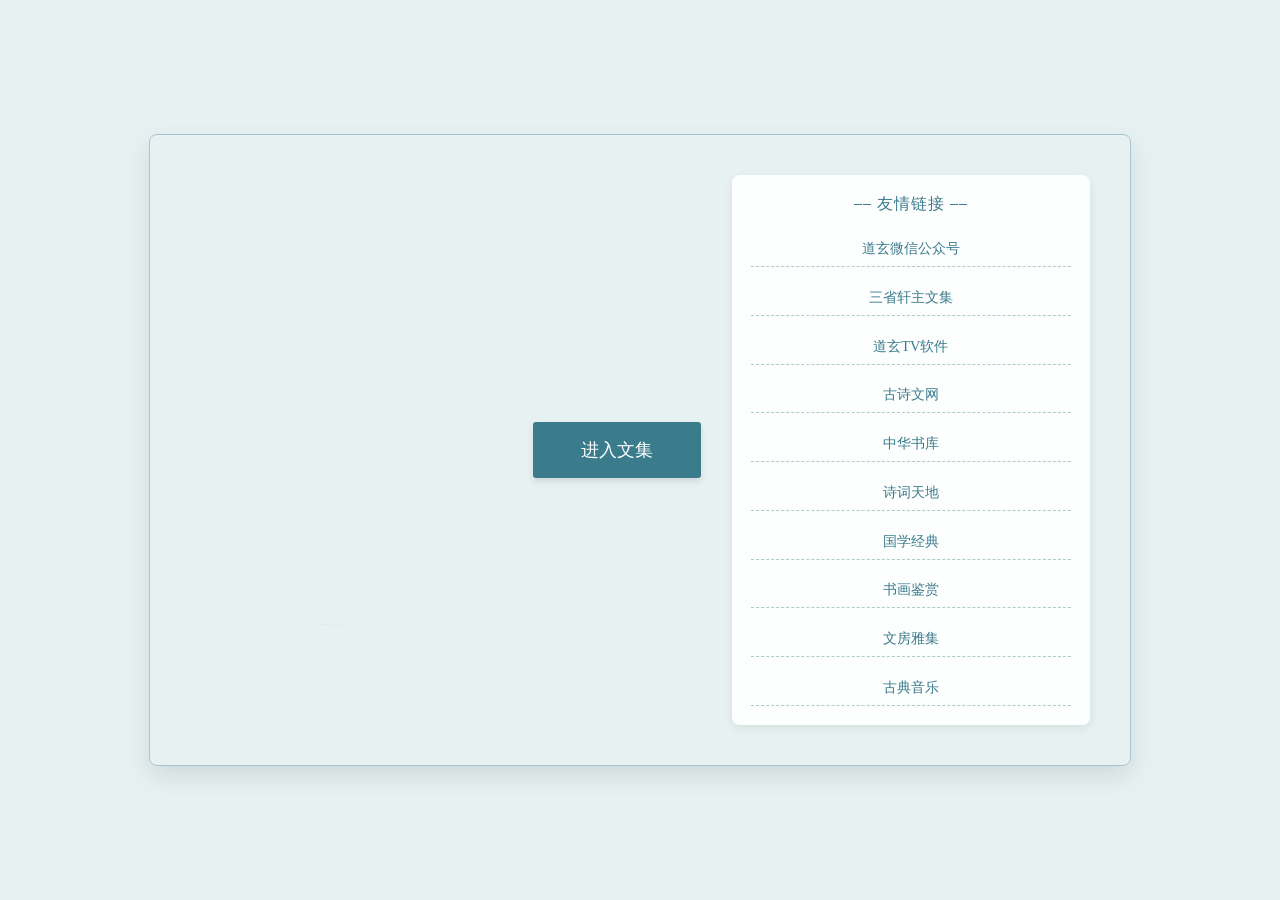
==== index.html @ 2157ac99 "Add files via upload" ====
<!DOCTYPE html>
<html lang="zh-CN">
<head>
    <meta charset="UTF-8">
    <meta name="viewport" content="width=device-width, initial-scale=1.0">
    <meta name="description" content="道玄文集 - 古典诗词与散文杂记">
    <link rel="icon" href="data:image/svg+xml,<svg xmlns='http://www.w3.org/2000/svg'   viewBox='0 0 100 100'><text y='.9em' font-size='90' fill='%235a3921'>📜</text></svg>">
    <title>道玄文集</title>
<!-- 百度统计代码 -->
<script>
var _hmt = _hmt || [];
(function() {
  var hm = document.createElement("script");
  hm.src = "https://hm.baidu.com/hm.js?35b5524e050763995511f80570ae121c";
  var s = document.getElementsByTagName("script")[0]; 
  s.parentNode.insertBefore(hm, s);
})();
</script>
    <style>
        :root {
            --paper-color: #E8F1F2;
            --ink-color: #2E5E6E;
            --accent-color: #3A7B8C;
            --shadow-color: rgba(0,0,0,0.1);
        }
        
        html, body {
            width: 100%;
            height: 100%;
            margin: 0;
            padding: 0;
            overflow-x: hidden;
        }
        
        body {
            font-family: "楷体", "STKaiti", serif;
            background: var(--paper-color) fixed;
            color: var(--ink-color);
            min-height: 100vh;
            display: flex;
            justify-content: center;
            align-items: center;
            background-image: url('https://img.zcool.cn/community/01f3fa5d18d473a801213f26e4776a.jpg@1280w_1l_2o_100sh.jpg');   
            background-size: cover;
            background-attachment: fixed;
            background-blend-mode: overlay;
            background-repeat: no-repeat;
            background-position: center;
        }
        
        .book-cover {
            width: 90%;
            max-width: 900px;
            min-height: 60vh;
            position: relative;
            transform-style: preserve-3d;
            transition: all 0.8s ease;
            display: flex;
            flex-direction: column;
            align-items: center;
        }
        
        .front-cover {
            background: rgba(232, 241, 242, 0.95);
            border: 1px solid #A3C4D2;
            box-shadow: 0 10px 25px var(--shadow-color);
            padding: 2rem;
            text-align: center;
            transform-origin: left center;
            backface-visibility: hidden;
            width: 100%;
            border-radius: 8px;
            display: flex;
            flex-direction: column;
            align-items: center;
        }
 
        .author-portrait {
            width: 200px;
            height: 250px;
            margin: 0 auto 1.5rem;
            background: url('https://6948.kstore.space/dx/wsf.webp')  center/cover;
            border-radius: 50% 50% 50% 50% / 60% 60% 40% 40%;
            box-shadow: 0 5px 15px rgba(0,0,0,0.2);
            clip-path: ellipse(45% 50% at 50% 50%);
        }
        
        .open-book {
            display: inline-block;
            padding: 0.8rem 2.5rem;
            background: var(--accent-color);
            color: white;
            border-radius: 3px;
            font-size: 1rem;
            transition: all 0.3s;
            margin: 1.5rem 0;
            border: none;
            cursor: pointer;
            box-shadow: 0 4px 6px var(--shadow-color);
            font-family: "楷体", serif;
        }
        
        .open-book:hover {
            background: var(--ink-color);
            transform: translateY(-2px);
            box-shadow: 0 6px 8px var(--shadow-color);
        }
 
        /* 移动端优先的布局样式 */
        .links-section {
            width: 100%;
            max-width: 400px;
            padding: 1.2rem;
            background: rgba(255, 255, 255, 0.88);
            border-radius: 8px;
            box-shadow: 0 3px 10px rgba(0,0,0,0.08);
            margin-top: 1.5rem;
            order: 3; /* 确保在移动端显示顺序 */
        }
 
        .friend-links-grid {
            display: grid;
            grid-template-columns: repeat(2, 1fr);
            grid-gap: 0.8rem;
            text-align: center;
            margin: 0;
            padding: 0;
        }
 
        .friend-links-grid a {
            color: var(--accent-color);
            text-decoration: none;
            padding: 0.5rem 0.3rem;
            border-bottom: 1px dashed rgba(58, 123, 140, 0.4);
            transition: all 0.3s;
            font-size: 0.9rem;
        }
 
        .friend-links-grid a:hover {
            color: var(--ink-color);
            border-bottom-color: var(--ink-color);
        }
 
        .links-title {
            text-align: center;
            margin-bottom: 1rem;
            color: var(--accent-color);
            font-size: 1rem;
            letter-spacing: 1px;
        }
        
        .book-cover.opened   {
            transform: rotateY(-150deg);
            pointer-events: none;
        }
 
        /* 桌面端布局调整 */
        @media (min-width: 768px) {
            .front-cover {
                flex-direction: row;
                justify-content: space-between;
                align-items: center;
                padding: 2.5rem;
            }
            
            .author-portrait {
                width: 240px;
                height: 300px;
                margin: 0 2rem 0 0;
            }
            
            .links-section {
                max-width: 280px;
                margin-top: 0;
                order: 0;
            }
            
            .friend-links-grid {
                grid-template-columns: 1fr;
            }
            
            .open-book {
                padding: 1rem 3rem;
                font-size: 1.1rem;
                margin: 2rem 0;
            }
        }
 
        @media (min-width: 992px) {
            .author-portrait {
                width: 280px;
                height: 350px;
            }
            
            .links-section {
                max-width: 320px;
            }
        }
    </style>
</head>
<body>
    <div class="book-cover" id="bookCover">
        <div class="front-cover">
            <!-- 作者照片 -->
            <div class="author-portrait"></div>
            
            <!-- 进入文集按钮 -->
            <button class="open-book" onclick="navigateWithAnimation()">进入文集</button>
            
            <!-- 友情链接区域 -->
            <div class="links-section">
                <div class="links-title">⎯⎯ 友情链接 ⎯⎯</div>
                <div class="friend-links-grid">                  
                    <a href="https://mp.weixin.qq.com/mp/appmsgalbum?__biz=Mzk0ODc1MzcxMg==&action=getalbum&album_id=4070727578921992197#wechat_redirect"  target="_blank">道玄微信公众号</a>
                    <a href="https://6948.kstore.space/ckn/feiye.html"  target="_blank">三省轩主文集</a>
                    <a href="https://6948.kstore.space/app/index.html"  target="_blank">道玄TV软件</a>
                    <a href="https://www.gushiwen.org/"  target="_blank">古诗文网</a>
                    <a href="https://www.zhonghuashu.com/"  target="_blank">中华书库</a>
                    <a href="#" target="_blank">诗词天地</a>
                    <a href="#" target="_blank">国学经典</a>
                    <a href="#" target="_blank">书画鉴赏</a>
                    <a href="#" target="_blank">文房雅集</a>
                    <a href="#" target="_blank">古典音乐</a>
                </div>
            </div>
        </div>
    </div>
 
    <script>
        // PWA支持 
        if('serviceWorker' in navigator) {
            navigator.serviceWorker.register('sw.js?ver=1.0');    
        }
        
        // 翻页动画导航 
        function navigateWithAnimation() {
            document.getElementById('bookCover').classList.add('opened');   
            setTimeout(() => {
                window.location.href  = "index1.html";   
            }, 800);
        }
    </script>
</body>
</html>
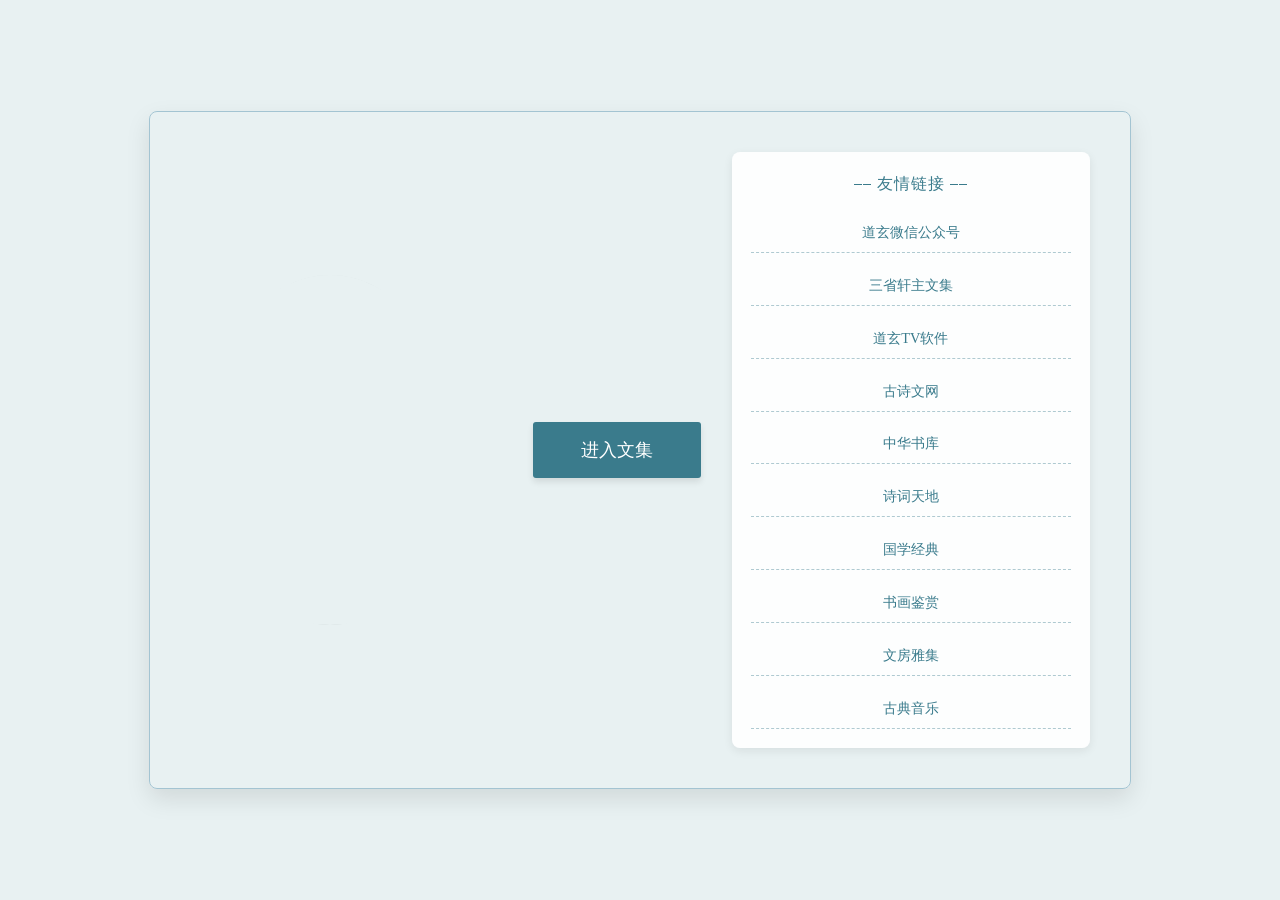
==== commit e6db8ad7: "📚 上传道玄文集4.0（批次 1）" ====
--- a/index.html
+++ b/index.html
@@ -6,197 +6,10 @@
     <meta name="description" content="道玄文集 - 古典诗词与散文杂记">
     <link rel="icon" href="data:image/svg+xml,<svg xmlns='http://www.w3.org/2000/svg'   viewBox='0 0 100 100'><text y='.9em' font-size='90' fill='%235a3921'>📜</text></svg>">
     <title>道玄文集</title>
-<!-- 百度统计代码 -->
-<script>
-var _hmt = _hmt || [];
-(function() {
-  var hm = document.createElement("script");
-  hm.src = "https://hm.baidu.com/hm.js?35b5524e050763995511f80570ae121c";
-  var s = document.getElementsByTagName("script")[0]; 
-  s.parentNode.insertBefore(hm, s);
-})();
-</script>
-    <style>
-        :root {
-            --paper-color: #E8F1F2;
-            --ink-color: #2E5E6E;
-            --accent-color: #3A7B8C;
-            --shadow-color: rgba(0,0,0,0.1);
-        }
-        
-        html, body {
-            width: 100%;
-            height: 100%;
-            margin: 0;
-            padding: 0;
-            overflow-x: hidden;
-        }
-        
-        body {
-            font-family: "楷体", "STKaiti", serif;
-            background: var(--paper-color) fixed;
-            color: var(--ink-color);
-            min-height: 100vh;
-            display: flex;
-            justify-content: center;
-            align-items: center;
-            background-image: url('https://img.zcool.cn/community/01f3fa5d18d473a801213f26e4776a.jpg@1280w_1l_2o_100sh.jpg');   
-            background-size: cover;
-            background-attachment: fixed;
-            background-blend-mode: overlay;
-            background-repeat: no-repeat;
-            background-position: center;
-        }
-        
-        .book-cover {
-            width: 90%;
-            max-width: 900px;
-            min-height: 60vh;
-            position: relative;
-            transform-style: preserve-3d;
-            transition: all 0.8s ease;
-            display: flex;
-            flex-direction: column;
-            align-items: center;
-        }
-        
-        .front-cover {
-            background: rgba(232, 241, 242, 0.95);
-            border: 1px solid #A3C4D2;
-            box-shadow: 0 10px 25px var(--shadow-color);
-            padding: 2rem;
-            text-align: center;
-            transform-origin: left center;
-            backface-visibility: hidden;
-            width: 100%;
-            border-radius: 8px;
-            display: flex;
-            flex-direction: column;
-            align-items: center;
-        }
- 
-        .author-portrait {
-            width: 200px;
-            height: 250px;
-            margin: 0 auto 1.5rem;
-            background: url('https://6948.kstore.space/dx/wsf.webp')  center/cover;
-            border-radius: 50% 50% 50% 50% / 60% 60% 40% 40%;
-            box-shadow: 0 5px 15px rgba(0,0,0,0.2);
-            clip-path: ellipse(45% 50% at 50% 50%);
-        }
-        
-        .open-book {
-            display: inline-block;
-            padding: 0.8rem 2.5rem;
-            background: var(--accent-color);
-            color: white;
-            border-radius: 3px;
-            font-size: 1rem;
-            transition: all 0.3s;
-            margin: 1.5rem 0;
-            border: none;
-            cursor: pointer;
-            box-shadow: 0 4px 6px var(--shadow-color);
-            font-family: "楷体", serif;
-        }
-        
-        .open-book:hover {
-            background: var(--ink-color);
-            transform: translateY(-2px);
-            box-shadow: 0 6px 8px var(--shadow-color);
-        }
- 
-        /* 移动端优先的布局样式 */
-        .links-section {
-            width: 100%;
-            max-width: 400px;
-            padding: 1.2rem;
-            background: rgba(255, 255, 255, 0.88);
-            border-radius: 8px;
-            box-shadow: 0 3px 10px rgba(0,0,0,0.08);
-            margin-top: 1.5rem;
-            order: 3; /* 确保在移动端显示顺序 */
-        }
- 
-        .friend-links-grid {
-            display: grid;
-            grid-template-columns: repeat(2, 1fr);
-            grid-gap: 0.8rem;
-            text-align: center;
-            margin: 0;
-            padding: 0;
-        }
- 
-        .friend-links-grid a {
-            color: var(--accent-color);
-            text-decoration: none;
-            padding: 0.5rem 0.3rem;
-            border-bottom: 1px dashed rgba(58, 123, 140, 0.4);
-            transition: all 0.3s;
-            font-size: 0.9rem;
-        }
- 
-        .friend-links-grid a:hover {
-            color: var(--ink-color);
-            border-bottom-color: var(--ink-color);
-        }
- 
-        .links-title {
-            text-align: center;
-            margin-bottom: 1rem;
-            color: var(--accent-color);
-            font-size: 1rem;
-            letter-spacing: 1px;
-        }
-        
-        .book-cover.opened   {
-            transform: rotateY(-150deg);
-            pointer-events: none;
-        }
- 
-        /* 桌面端布局调整 */
-        @media (min-width: 768px) {
-            .front-cover {
-                flex-direction: row;
-                justify-content: space-between;
-                align-items: center;
-                padding: 2.5rem;
-            }
-            
-            .author-portrait {
-                width: 240px;
-                height: 300px;
-                margin: 0 2rem 0 0;
-            }
-            
-            .links-section {
-                max-width: 280px;
-                margin-top: 0;
-                order: 0;
-            }
-            
-            .friend-links-grid {
-                grid-template-columns: 1fr;
-            }
-            
-            .open-book {
-                padding: 1rem 3rem;
-                font-size: 1.1rem;
-                margin: 2rem 0;
-            }
-        }
- 
-        @media (min-width: 992px) {
-            .author-portrait {
-                width: 280px;
-                height: 350px;
-            }
-            
-            .links-section {
-                max-width: 320px;
-            }
-        }
-    </style>
+    <link rel="stylesheet" href="style.css">
+<!-- 百度统计代码（异步加载，不阻塞页面渲染） -->
+<script async src="https://hm.baidu.com/hm.js?35b5524e050763995511f80570ae121c"></script>
+    <link rel="stylesheet" href="cover.css">
 </head>
 <body>
     <div class="book-cover" id="bookCover">
--- a/style.css
+++ b/style.css
@@ -0,0 +1,585 @@
+/* 全局样式 - 宣纸底色 */
+:root {
+    --rice-paper: #FFFEFC; /* 仿古宣纸色 */
+}
+
+body {
+    font-family: "楷体", "宋体", serif;
+    display: flex;
+    margin: 0;
+    background: var(--rice-paper);
+    color: #5A4A3F; /* 茶墨色 */
+    min-height: 100vh;
+    line-height: 1.6;
+}
+
+/* 左侧目录 - 青瓷色调 */
+.sidebar {
+    width: 300px;
+    height: 100vh;
+    overflow-y: auto;
+    background: #E8F1F2; /* 雨过天青云破处 */
+    padding: 20px;
+    box-shadow: 2px 0 5px rgba(0,0,0,0.05);
+    position: fixed;
+    transition: all 0.3s;
+    border-right: 1px solid #D1D9D9; /* 青瓷冰裂纹 */
+}
+
+.sidebar h2 {
+    text-align: center;
+    color: #3A6351; /* 竹青色 */
+    border-bottom: 1px solid #C7D8D2; /* 淡竹叶青 */
+    padding-bottom: 10px;
+    margin-top: 0;
+    font-weight: normal;
+    letter-spacing: 2px;
+}
+
+/* 筛选控件样式 */
+.filter-container {
+    margin: 15px 0;
+    display: flex;
+    justify-content: center;
+}
+
+.filter-select {
+    width: 300px;
+    padding: 8px;
+    border: 1px solid #C7D8D2;
+    border-radius: 3px;
+    background: var(--rice-paper);
+    font-family: "楷体", serif;
+    font-size: 16px;
+    cursor: pointer;
+    color: #5A4A3F;
+    box-shadow: inset 0 1px 3px rgba(0,0,0,0.05);
+}
+
+.filter-select:placeholder-shown {
+    color: #A8A59B;
+    font-style: italic;
+}
+
+.article-list {
+    list-style: none;
+    padding: 0;
+    margin: 0;
+}
+
+.article-list li {
+    margin: 8px 0;
+}
+
+.article-list li a {
+    display: block;
+    padding: 12px 15px;
+    background: rgba(255,255,255,0.7);
+    color: #5A4A3F;
+    text-decoration: none;
+    border-radius: 3px;
+    transition: all 0.3s;
+    border-left: 3px solid transparent;
+    box-shadow: 0 1px 2px rgba(0,0,0,0.03);
+}
+
+.article-list li a:hover,
+.article-list li a.active   {
+    background: #D1E0D7; /* 嫩荷色 */
+    color: #3A6351;
+    border-left: 3px solid #3A6351;
+}
+
+.article-number {
+    display: inline-block;
+    width: 25px;
+    text-align: right;
+    margin-right: 10px;
+    color: #7A8B7B; /* 苔绿色 */
+    font-weight: bold;
+}
+
+/* 右侧文章 - 宣纸正文 */
+.content {
+    flex: 1;
+    margin-left: 340px;
+    padding: 40px;
+    max-width: 800px;
+    background: var(--rice-paper);
+}
+
+/* 文集标题 */
+.collection-header {
+    text-align: center;
+    margin-bottom: 30px;
+    border-bottom: 1px solid #D1D9D9;
+    padding-bottom: 20px;
+}
+
+.collection-header h1 {
+    color: #3A6351;
+    font-size: 2.5em;
+    text-shadow: 1px 1px 2px rgba(0,0,0,0.03);
+    margin-bottom: 10px;
+    margin-top: 0;
+    letter-spacing: 5px;
+    font-weight: normal;
+}
+
+/* 搜索栏 */
+.search-bar {
+    margin-top: 15px;
+    display: flex;
+    justify-content: center;
+}
+
+.search-bar input {
+    padding: 8px 15px;
+    width: 300px;
+    border: 1px solid #D1D9D9;
+    border-radius: 4px 0 0 4px;
+    font-family: "楷体", serif;
+    font-size: 16px;
+    outline: none;
+    background: var(--rice-paper);
+    color: #5A4A3F;
+}
+
+.search-bar button {
+    padding: 8px 15px;
+    background: #3A6351;
+    color: var(--rice-paper);
+    border: none;
+    border-radius: 0 4px 4px 0;
+    cursor: pointer;
+    font-family: "楷体", serif;
+    font-size: 16px;
+    transition: background 0.3s;
+}
+
+.search-bar button:hover {
+    background: #5A4A3F;
+}
+
+/* 文章内容 */
+.article-content {
+    line-height: 1.8;
+    font-size: 18px;
+    padding-bottom: 80px;
+    color: #5A4A3F;
+}
+
+.article-title {
+    color: #3A6351;
+    border-left: 5px solid #7A8B7B;
+    padding-left: 15px;
+    margin: 40px 0 25px 0;
+    font-weight: normal;
+    font-size: 1.8em;
+}
+
+.article-meta {
+    color: #7A8B7B;
+    font-size: 14px;
+    margin-bottom: 30px;
+    display: flex;
+    gap: 15px;
+    flex-wrap: wrap;
+}
+
+.article-meta span {
+    display: flex;
+    align-items: center;
+}
+
+.article-meta span::before {
+    content: "•";
+    margin-right: 5px;
+    color: #C7D8D2;
+}
+
+/* 关键词高亮 */
+.highlight {
+    background-color: #F0E6C5; /* 蜜蜡黄 */
+    padding: 0 3px;
+    border-radius: 2px;
+    color: #5A4A3F;
+}
+
+/* 段落缩进 */
+.paragraph-indent {
+    text-indent: 2em;
+}
+
+/* 诗和词格式样式 */
+.poem {
+    text-align: center;
+    margin: 30px 0;
+    padding: 20px;
+    background: rgba(241,245,240,0.5); /* 蝉翼宣 */
+    border-radius: 3px;
+}
+
+.poem-title {
+    font-weight: bold;
+    margin-bottom: 15px;
+    color: #3A6351;
+}
+
+.poem-content {
+    white-space: pre-line;
+    line-height: 2.2;
+    font-size: 1.1em;
+}
+ 
+/* 诗词正文与注释差异化样式 */
+.poem-content {
+    color: #5a3921; /* 正文颜色 */
+    font-size: 1.1em;
+    line-height: 2;
+}
+ 
+/* 注释类样式 */
+.annotation {
+    color: #8b4513; /* 棕色 */
+    font-family: "宋体", SimSun, serif;
+    font-size: 0.9em;
+    line-height: 1.6;
+    border-left: 2px solid #cdaa7d;
+    padding-left: 15px;
+    margin: 15px 0;
+}
+ 
+/* 针对特定关键词的样式 */
+p:has(strong:contains("附注")),
+p:has(strong:contains("附记")),
+p:has(strong:contains("注")) {
+    color: #666 !important;
+    font-style: italic;
+}
+
+/* 加载指示 */
+.loading {
+    text-align: center;
+    padding: 50px;
+    color: #7A8B7B;
+    font-size: 1.2em;
+}
+
+/* 悬浮导航按钮 */
+.article-float-nav {
+    position: fixed;
+    bottom: 0;
+    left: 0;
+    right: 0;
+    display: flex;
+    justify-content: space-around;
+    padding: 10px;
+    background: rgba(248,244,233,0.95); /* 半透明宣纸 */
+    border-top: 1px solid #D1D9D9;
+    z-index: 90;
+    display: none;
+}
+
+.article-float-nav a {
+    color: #3A6351;
+    text-decoration: none;
+    padding: 8px 15px;
+    border-radius: 20px;
+    background: rgba(255,255,255,0.8);
+    transition: all 0.3s;
+    border: 1px solid #D1D9D9;
+}
+
+.article-float-nav a:hover {
+    background: #3A6351;
+    color: white;
+    text-decoration: none;
+}
+
+/* 页面导航样式 */
+.page-navigation {
+    text-align: center;
+    margin: 20px 0;
+    padding: 10px;
+    background: rgba(241,245,240,0.5);
+    border-radius: 5px;
+    display: flex;
+    flex-wrap: wrap;
+    justify-content: center;
+    gap: 5px;
+}
+
+.page-link {
+    margin: 0 5px;
+    padding: 5px 12px;
+    color: #5A4A3F;
+    text-decoration: none;
+    border-radius: 3px;
+    transition: background 0.3s;
+    font-size: 15px;
+    white-space: nowrap;
+}
+
+.page-link:hover {
+    background: #D1E0D7;
+    color: #3A6351;
+}
+
+.page-link.active   {
+    background: #3A6351;
+    color: white;
+}
+
+/* 卷按钮特殊样式 */
+.volume-btn {
+    font-weight: bold;
+}
+
+/* 作者版权按钮 */
+.author-link a {
+    display: block;
+    text-align: center;
+    padding: 10px;
+    background: rgba(58,99,81,0.1);
+    color: #3A6351;
+    margin-bottom: 15px;
+    border-radius: 5px;
+    transition: all 0.3s;
+    border: 1px dashed rgba(58,99,81,0.3);
+}
+
+.author-link a:hover {
+    background: rgba(58,99,81,0.2);
+    border-color: #3A6351;
+}
+
+/* 移动端适配 */
+@media screen and (max-width: 768px) {
+    body {
+        flex-direction: column;
+    }
+    .sidebar {
+        width: 100%;
+        height: auto;
+        position: relative;
+        z-index: 100;
+        padding: 15px;
+        max-height: 50vh;
+        overflow-y: auto;
+        transition: all 0.3s;
+        border-right: none;
+        border-bottom: 1px solid #D1D9D9;
+    }
+    
+    .sidebar.hidden   {
+        max-height: 0;
+        padding: 0;
+        overflow: hidden;
+        opacity: 0;
+    }
+    
+    .content {
+        margin-left: 0;
+        padding: 20px;
+    }
+    .collection-header h1 {
+        font-size: 1.8em;
+        letter-spacing: 3px;
+    }
+    .search-bar input {
+        width: 70%;
+    }
+    
+    /* 标签页导航样式 */
+    .tab-nav {
+        display: flex;
+        justify-content: space-around;
+        border-bottom: 1px solid #D1D9D9;
+        margin-bottom: 15px;
+    }
+    .tab-nav button {
+        flex: 1;
+        padding: 10px;
+        background: transparent;
+        border: none;
+        color: #5A4A3F;
+        cursor: pointer;
+        font-family: "楷体", serif;
+        transition: all 0.3s;
+    }
+    .tab-nav button.active   {
+        color: #3A6351;
+        border-bottom: 2px solid #3A6351;
+    }
+    .tab-content {
+        display: none;
+    }
+    .tab-content.active   {
+        display: block;
+    }
+    
+    /* 显示移动端悬浮导航 */
+    .article-float-nav {
+        display: flex;
+    }
+    
+    /* 移动端导航样式优化 */
+    .page-navigation {
+        display: flex;
+        flex-wrap: wrap;
+        justify-content: center;
+        gap: 5px;
+    }
+    
+    .page-link {
+        margin: 0;
+        padding: 6px 10px;
+        font-size: 13px;
+    }
+    
+    /* 显示/隐藏侧边栏按钮 */
+    .sidebar-toggle {
+        position: fixed;
+        top: 10px;
+        right: 10px;
+        background: rgba(58,99,81,0.9);
+        color: white;
+        border-radius: 50%;
+        width: 36px;
+        height: 36px;
+        display: flex;
+        align-items: center;
+        justify-content: center;
+        z-index: 101;
+        cursor: pointer;
+        box-shadow: 0 2px 5px rgba(0,0,0,0.1);
+    }
+    
+    .filter-container {
+        margin: 10px 0;
+    }
+    
+    .filter-select {
+        width: 70%;
+        padding: 6px;
+        font-size: 14px;
+    }
+}
+
+/* 打印样式 */
+@media print {
+    .sidebar, .search-bar {
+        display: none;
+    }
+    .content {
+        margin: 0;
+        width: 100%;
+    }
+}
+/* 道玄文集图片样式规范 */
+.dx-image {
+max-width: 90%;
+height: auto;
+display: block;
+margin: 20px auto;
+border: 1px solid #D4B483; /* 古典绢布色边框 */
+border-radius: 2px;
+box-shadow: 0 4px 8px rgba(139, 69, 19, 0.15); /* 朱砂色阴影 */
+transition: all 0.3s ease;
+background-color: #FFF9F0; /* 宣纸底色 */
+padding: 5px;
+}
+ 
+/* 悬停动画效果 */
+.dx-image:hover {
+transform: translateY(-3px);
+box-shadow: 0 6px 12px rgba(139, 69, 19, 0.2);
+}
+ 
+/* 图片说明文字 */
+.dx-caption {
+font-family: "方正楷体", "楷体", serif;
+font-size: 13px;
+color: #7A8B7B; /* 青灰色 */
+text-align: center;
+margin-top: 8px;
+line-height: 1.5;
+}
+ 
+/* 特殊图片变体 */
+.dx-image-poetic {
+border: 2px double #8B4513; /* 双线边框 */
+background-color: #F5F0E6; /* 古书衬页色 */
+padding: 10px;
+}
+ 
+.dx-image-modern {
+border: none;
+box-shadow: 0 2px 15px rgba(0, 0, 0, 0.1);
+border-radius: 4px;
+}
+ 
+/* 响应式适配 */
+@media (max-width: 768px) {
+.dx-image {
+max-width: 95%;
+margin: 15px auto;
+}
+
+.dx-caption {
+font-size: 12px;
+}
+}
+.image-container {
+  margin: 25px 0;
+  text-align: center;
+}
+/* 添加到您的样式表 */
+.image-container {
+  margin: 1.5em auto;
+  text-align: center;
+  max-width: 95%;
+}
+ 
+.dx-image {
+  border: 1px solid #D4B483;
+  padding: 5px;
+  background: #FFF9F0;
+  max-width: 100%;
+}
+ 
+.dx-caption {
+  font-size: 0.9em;
+  color: #6D7B7D;
+  margin-top: 0.5em;
+}
+/* ===== 作者版权链接 ===== */
+.author-copyright-link {
+    display: block;
+    text-align: center;
+    padding: 10px;
+    background: rgba(58,99,81,0.1);
+    color: #3A6351;
+    margin-bottom: 15px;
+    border-radius: 5px;
+    border: 1px dashed rgba(58,99,81,0.3);
+    text-decoration: none;
+    transition: all 0.3s;
+}
+.author-copyright-link:hover {
+    background: rgba(58,99,81,0.2);
+    border-color: #3A6351;
+}
+/* ===== 侧边栏切换按钮（移动端默认隐藏） ===== */
+.sidebar-toggle {
+    display: none;
+}
+/* ===== 标签页导航（移动端默认隐藏） ===== */
+.tab-nav {
+    display: none;
+}
+/* ===== 文章导航（默认隐藏，JS控制显示） ===== */
+.article-nav {
+    display: none;
+}
--- a/cover.css
+++ b/cover.css
@@ -0,0 +1,179 @@
+:root {
+    --paper-color: #E8F1F2;
+    --ink-color: #2E5E6E;
+    --accent-color: #3A7B8C;
+    --shadow-color: rgba(0,0,0,0.1);
+}
+
+html, body {
+    width: 100%;
+    height: 100%;
+    margin: 0;
+    padding: 0;
+    overflow-x: hidden;
+}
+
+body {
+    font-family: "楷体", "STKaiti", serif;
+    background: var(--paper-color) fixed;
+    color: var(--ink-color);
+    min-height: 100vh;
+    display: flex;
+    justify-content: center;
+    align-items: center;
+    background-image: url('https://img.zcool.cn/community/01f3fa5d18d473a801213f26e4776a.jpg@1280w_1l_2o_100sh.jpg');   
+    background-size: cover;
+    background-attachment: fixed;
+    background-blend-mode: overlay;
+    background-repeat: no-repeat;
+    background-position: center;
+}
+
+.book-cover {
+    width: 90%;
+    max-width: 900px;
+    min-height: 60vh;
+    position: relative;
+    transform-style: preserve-3d;
+    transition: all 0.8s ease;
+    display: flex;
+    flex-direction: column;
+    align-items: center;
+}
+
+.front-cover {
+    background: rgba(232, 241, 242, 0.95);
+    border: 1px solid #A3C4D2;
+    box-shadow: 0 10px 25px var(--shadow-color);
+    padding: 2rem;
+    text-align: center;
+    transform-origin: left center;
+    backface-visibility: hidden;
+    width: 100%;
+    border-radius: 8px;
+    display: flex;
+    flex-direction: column;
+    align-items: center;
+}
+ 
+.author-portrait {
+    width: 200px;
+    height: 250px;
+    margin: 0 auto 1.5rem;
+    background: url('wsf.webp')  center/cover;
+    border-radius: 50% 50% 50% 50% / 60% 60% 40% 40%;
+    box-shadow: 0 5px 15px rgba(0,0,0,0.2);
+    clip-path: ellipse(45% 50% at 50% 50%);
+}
+
+.open-book {
+    display: inline-block;
+    padding: 0.8rem 2.5rem;
+    background: var(--accent-color);
+    color: white;
+    border-radius: 3px;
+    font-size: 1rem;
+    transition: all 0.3s;
+    margin: 1.5rem 0;
+    border: none;
+    cursor: pointer;
+    box-shadow: 0 4px 6px var(--shadow-color);
+    font-family: "楷体", serif;
+}
+
+.open-book:hover {
+    background: var(--ink-color);
+    transform: translateY(-2px);
+    box-shadow: 0 6px 8px var(--shadow-color);
+}
+ 
+/* 移动端优先的布局样式 */
+.links-section {
+    width: 100%;
+    max-width: 400px;
+    padding: 1.2rem;
+    background: rgba(255, 255, 255, 0.88);
+    border-radius: 8px;
+    box-shadow: 0 3px 10px rgba(0,0,0,0.08);
+    margin-top: 1.5rem;
+    order: 3; /* 确保在移动端显示顺序 */
+}
+ 
+.friend-links-grid {
+    display: grid;
+    grid-template-columns: repeat(2, 1fr);
+    grid-gap: 0.8rem;
+    text-align: center;
+    margin: 0;
+    padding: 0;
+}
+ 
+.friend-links-grid a {
+    color: var(--accent-color);
+    text-decoration: none;
+    padding: 0.5rem 0.3rem;
+    border-bottom: 1px dashed rgba(58, 123, 140, 0.4);
+    transition: all 0.3s;
+    font-size: 0.9rem;
+}
+ 
+.friend-links-grid a:hover {
+    color: var(--ink-color);
+    border-bottom-color: var(--ink-color);
+}
+ 
+.links-title {
+    text-align: center;
+    margin-bottom: 1rem;
+    color: var(--accent-color);
+    font-size: 1rem;
+    letter-spacing: 1px;
+}
+
+.book-cover.opened   {
+    transform: rotateY(-150deg);
+    pointer-events: none;
+}
+ 
+/* 桌面端布局调整 */
+@media (min-width: 768px) {
+    .front-cover {
+        flex-direction: row;
+        justify-content: space-between;
+        align-items: center;
+        padding: 2.5rem;
+    }
+    
+    .author-portrait {
+        width: 240px;
+        height: 300px;
+        margin: 0 2rem 0 0;
+    }
+    
+    .links-section {
+        max-width: 280px;
+        margin-top: 0;
+        order: 0;
+    }
+    
+    .friend-links-grid {
+        grid-template-columns: 1fr;
+    }
+    
+    .open-book {
+        padding: 1rem 3rem;
+        font-size: 1.1rem;
+        margin: 2rem 0;
+    }
+}
+ 
+@media (min-width: 992px) {
+    .author-portrait {
+        width: 280px;
+        height: 350px;
+    }
+    
+    .links-section {
+        max-width: 320px;
+    }
+}
